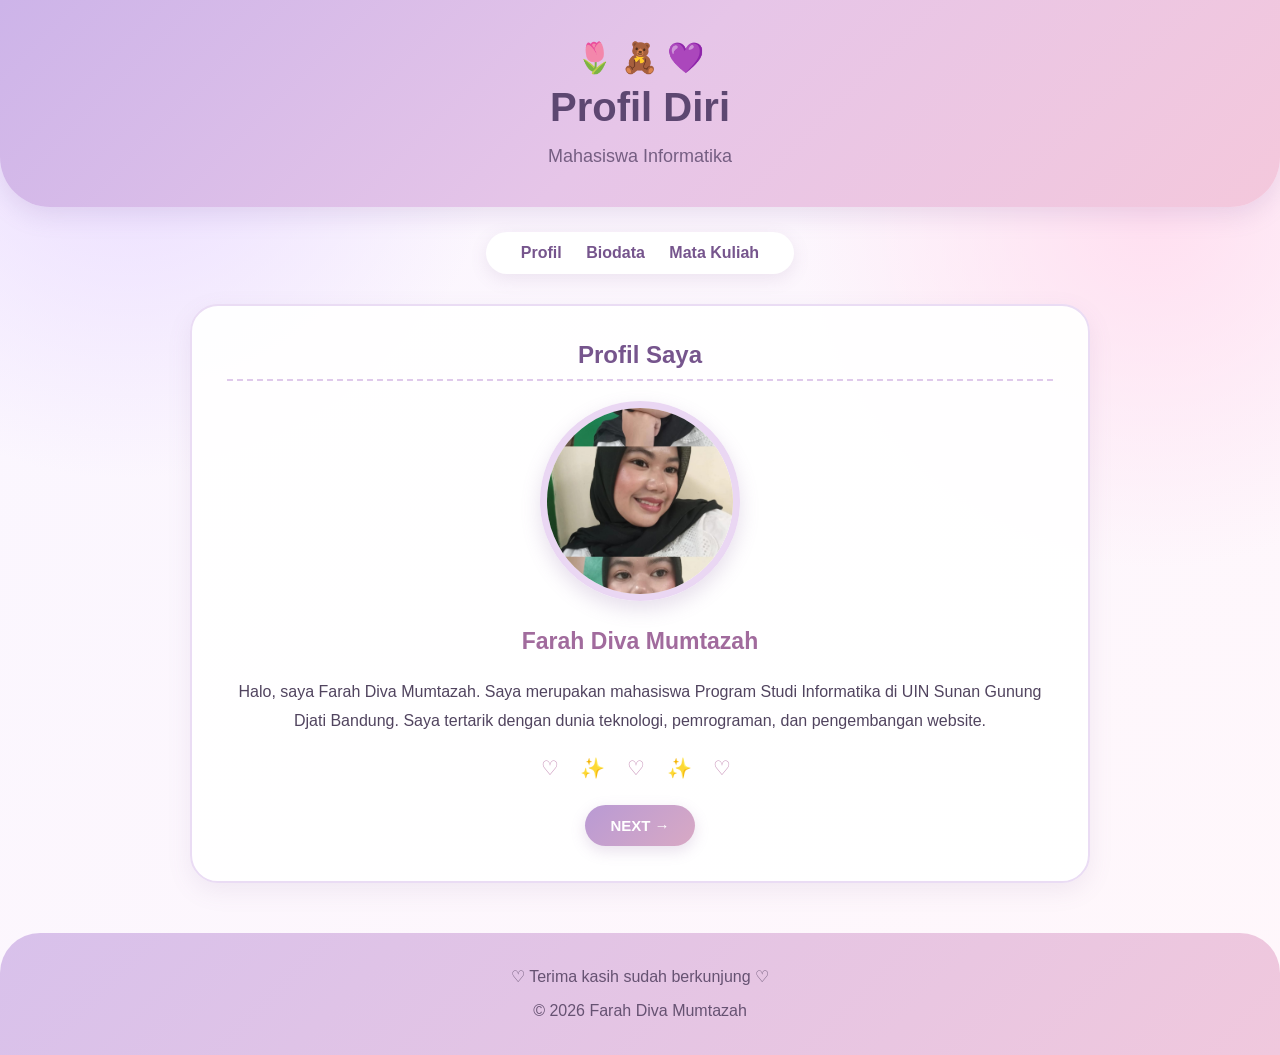
==== index.html @ e4f14c26 "Add files via upload" ====
<!DOCTYPE html>
<html lang="id">

<head>
    <meta charset="UTF-8">
    <meta name="viewport" content="width=device-width, initial-scale=1.0">

    <title>Profil Diri - Farah Diva Mumtazah</title>

    <meta name="description"
        content="Halaman profil diri Farah Diva Mumtazah, mahasiswa Informatika UIN Sunan Gunung Djati Bandung.">

    <meta property="og:title" content="Profil Diri - Farah Diva Mumtazah">
    <meta property="og:description"
        content="Profil diri Farah Diva Mumtazah dan mata kuliah semester ini.">
    <meta property="og:image" content="foto.jpg">

    <link rel="stylesheet" href="style.css">
</head>

<body>

    <!-- HEADER -->
    <header>
        <div class="karakter">🌷 🧸 💜</div>

        <h1>Profil Diri</h1>
        <p>Mahasiswa Informatika</p>
    </header>


    <!-- NAVIGASI -->
    <nav>
        <a href="#" onclick="tampilkanHalaman(0)">Profil</a>
        <a href="#" onclick="tampilkanHalaman(1)">Biodata</a>
        <a href="#" onclick="tampilkanHalaman(2)">Mata Kuliah</a>
    </nav>


    <!-- KONTEN UTAMA -->
    <main>

        <!-- ================= PROFIL ================= -->
        <section class="halaman aktif">

            <h2>Profil Saya</h2>

            <img src="foto.jpg"
                alt="Foto profil Farah Diva Mumtazah">

            <h3>Farah Diva Mumtazah</h3>

            <p>
                Halo, saya Farah Diva Mumtazah. Saya merupakan mahasiswa
                Program Studi Informatika di UIN Sunan Gunung Djati Bandung.
                Saya tertarik dengan dunia teknologi, pemrograman,
                dan pengembangan website.
            </p>

            <div class="hiasan">
                ♡ ✨ ♡ ✨ ♡
            </div>

            <button onclick="nextHalaman()">
                NEXT →
            </button>

        </section>


        <!-- ================= BIODATA ================= -->
        <section class="halaman">

            <h2>Biodata</h2>

            <div class="biodata-item">
                <strong>Nama</strong>
                <span>Farah Diva Mumtazah</span>
            </div>

            <div class="biodata-item">
                <strong>NIM</strong>
                <span>1247050131</span>
            </div>

            <div class="biodata-item">
                <strong>Program Studi</strong>
                <span>Informatika</span>
            </div>

            <div class="biodata-item">
                <strong>Universitas</strong>
                <span>UIN Sunan Gunung Djati Bandung</span>
            </div>

            <div class="tombol">

                <button onclick="halamanSebelumnya()">
                    ← BACK
                </button>

                <button onclick="nextHalaman()">
                    NEXT →
                </button>

            </div>

        </section>


        <!-- ================= MATA KULIAH ================= -->
        <section class="halaman">

            <h2>Mata Kuliah Semester Ini</h2>

            <table>

                <thead>
                    <tr>
                        <th>No</th>
                        <th>Mata Kuliah</th>
                        <th>SKS</th>
                    </tr>
                </thead>

                <tbody>

                    <tr>
                        <td>1</td>
                        <td>Manajemen Basis Data</td>
                        <td>3</td>
                    </tr>

                    <tr>
                        <td>2</td>
                        <td>Jaringan Komputer</td>
                        <td>3</td>
                    </tr>

                    <tr>
                        <td>3</td>
                        <td>Pengembangan Aplikasi Web</td>
                        <td>3</td>
                    </tr>

                    <tr>
                        <td>4</td>
                        <td>Interaksi Manusia dan Komputer</td>
                        <td>3</td>
                    </tr>

                    <tr>
                        <td>5</td>
                        <td>Intelegensia Buatan</td>
                        <td>3</td>
                    </tr>

                    <tr>
                        <td>6</td>
                        <td>Manajemen Proyek Perangkat Lunak</td>
                        <td>3</td>
                    </tr>

                    <tr>
                        <td>7</td>
                        <td>Pengembangan Aplikasi Mobile</td>
                        <td>3</td>
                    </tr>

                    <tr>
                        <td>8</td>
                        <td>ICT dan Islam</td>
                        <td>2</td>
                    </tr>

                    <tr class="total">
                        <th colspan="2">Total SKS</th>
                        <th>23</th>
                    </tr>

                </tbody>

            </table>


            <div class="tombol">

                <button onclick="halamanSebelumnya()">
                    ← BACK
                </button>

                <button onclick="nextHalaman()">
                    NEXT →
                </button>

            </div>

        </section>


        <!-- ================= LINK ================= -->
        <section class="halaman">

            <h2>Informasi</h2>

            <p>
                Untuk informasi lebih lanjut mengenai kampus,
                kamu bisa mengunjungi website resmi UIN Sunan
                Gunung Djati Bandung.
            </p>

            <a class="link-kampus"
                href="https://uinsgd.ac.id/"
                target="_blank">
                🌸 Website UIN Sunan Gunung Djati Bandung
            </a>


            <div class="tombol">

                <button onclick="halamanSebelumnya()">
                    ← BACK
                </button>

            </div>

        </section>

    </main>


    <!-- FOOTER -->
    <footer>
        <p>♡ Terima kasih sudah berkunjung ♡</p>
        <p>&copy; 2026 Farah Diva Mumtazah</p>
    </footer>


    <script src="script.js"></script>

</body>

</html>
---- style.css ----
/* ==============================
   DASAR
============================== */

* {
    box-sizing: border-box;
}

html {
    scroll-behavior: smooth;
}

body {
    margin: 0;
    font-family: "Trebuchet MS", Arial, sans-serif;
    color: #51445f;

    background:
        radial-gradient(
            circle at 10% 10%,
            #eadcff 0%,
            transparent 25%
        ),
        radial-gradient(
            circle at 90% 20%,
            #ffdff0 0%,
            transparent 25%
        ),
        linear-gradient(
            135deg,
            #faf6ff,
            #fff7fb
        );

    min-height: 100vh;
}


/* ==============================
   HEADER
============================== */

header {
    text-align: center;
    padding: 40px 20px 30px;

    background:
        linear-gradient(
            135deg,
            #cdb4e9,
            #e6c5e8,
            #f4c8dc
        );

    border-bottom-left-radius: 50px;
    border-bottom-right-radius: 50px;

    box-shadow:
        0 8px 25px rgba(145, 111, 170, 0.18);
}

header h1 {
    margin: 10px 0;
    color: #5d4771;
    font-size: 40px;
}

header p {
    margin: 5px;
    color: #755e82;
    font-size: 18px;
}

.karakter {
    font-size: 30px;
}


/* ==============================
   NAVIGASI
============================== */

nav {
    width: fit-content;
    margin: 25px auto;
    padding: 12px 25px;

    background: white;
    border-radius: 30px;

    box-shadow:
        0 5px 18px rgba(120, 90, 140, 0.12);
}

nav a {
    color: #76558d;
    text-decoration: none;
    font-weight: bold;
    margin: 0 10px;
}

nav a:hover {
    color: #c47ba9;
}


/* ==============================
   KONTEN
============================== */

main {
    width: 90%;
    max-width: 900px;
    margin: auto;
}

.halaman {
    display: none;

    margin: 30px 0;
    padding: 35px;

    background: rgba(255, 255, 255, 0.95);

    border-radius: 28px;
    border: 2px solid #eadcf4;

    box-shadow:
        0 8px 25px rgba(126, 94, 150, 0.10);

    text-align: center;
}


/* halaman yang sedang aktif */

.halaman.aktif {
    display: block;
}


/* ==============================
   JUDUL
============================== */

h2 {
    color: #76558d;
    margin-top: 0;

    border-bottom: 2px dashed #dfc9eb;
    padding-bottom: 10px;
}

h3 {
    color: #a16b9d;
    font-size: 23px;
}

p {
    line-height: 1.8;
}


/* ==============================
   FOTO
============================== */

.halaman img {
    width: 200px;
    height: 200px;

    object-fit: cover;

    border-radius: 50%;
    border: 7px solid #ead7f3;

    box-shadow:
        0 8px 20px rgba(132, 94, 155, 0.20);
}


/* ==============================
   BIODATA
============================== */

.biodata-item {
    display: flex;
    justify-content: space-between;

    margin: 12px 0;
    padding: 15px 20px;

    background: #faf4ff;

    border-radius: 15px;

    text-align: left;
}

.biodata-item strong {
    color: #815f99;
}


/* ==============================
   TABEL
============================== */

table {
    width: 100%;
    border-collapse: collapse;

    background: white;

    border-radius: 15px;
    overflow: hidden;
}

th {
    padding: 14px;

    background:
        linear-gradient(
            135deg,
            #bfa2d9,
            #dba8c9
        );

    color: white;
}

td {
    padding: 13px;

    border: 1px solid #eadcf1;

    text-align: center;
}

tbody tr:nth-child(even) {
    background: #fbf4ff;
}

tbody tr:hover {
    background: #f8e7f4;
}

.total th {
    background: #a98bc2;
}


/* ==============================
   TOMBOL NEXT / BACK
============================== */

button {
    margin-top: 25px;
    padding: 12px 25px;

    border: none;
    border-radius: 25px;

    background:
        linear-gradient(
            135deg,
            #b99ad4,
            #d8a9c4
        );

    color: white;

    font-size: 15px;
    font-weight: bold;

    cursor: pointer;

    box-shadow:
        0 5px 15px rgba(140, 100, 160, 0.20);

    transition: 0.3s;
}

button:hover {
    transform: translateY(-3px);

    box-shadow:
        0 8px 18px rgba(140, 100, 160, 0.30);
}

.tombol {
    display: flex;
    justify-content: center;
    gap: 15px;
}


/* ==============================
   LINK
============================== */

.link-kampus {
    display: inline-block;

    margin-top: 15px;

    color: #a05f96;
    font-weight: bold;
    text-decoration: none;
}

.link-kampus:hover {
    color: #714b85;
}


/* ==============================
   HIASAN
============================== */

.hiasan {
    margin-top: 20px;

    color: #c58db5;

    letter-spacing: 8px;
    font-size: 20px;
}


/* ==============================
   FOOTER
============================== */

footer {
    margin-top: 50px;
    padding: 25px;

    text-align: center;

    background:
        linear-gradient(
            135deg,
            #d8c1eb,
            #f0c8dd
        );

    color: #665272;

    border-top-left-radius: 40px;
    border-top-right-radius: 40px;
}

footer p {
    margin: 5px;
}


/* ==============================
   RESPONSIVE
============================== */

@media (max-width: 600px) {

    header h1 {
        font-size: 32px;
    }

    nav {
        width: 90%;
        text-align: center;
    }

    nav a {
        display: inline-block;
        margin: 5px;
    }

    .halaman {
        padding: 22px;
    }

    .biodata-item {
        flex-direction: column;
        gap: 5px;
    }

    table {
        font-size: 12px;
    }
}
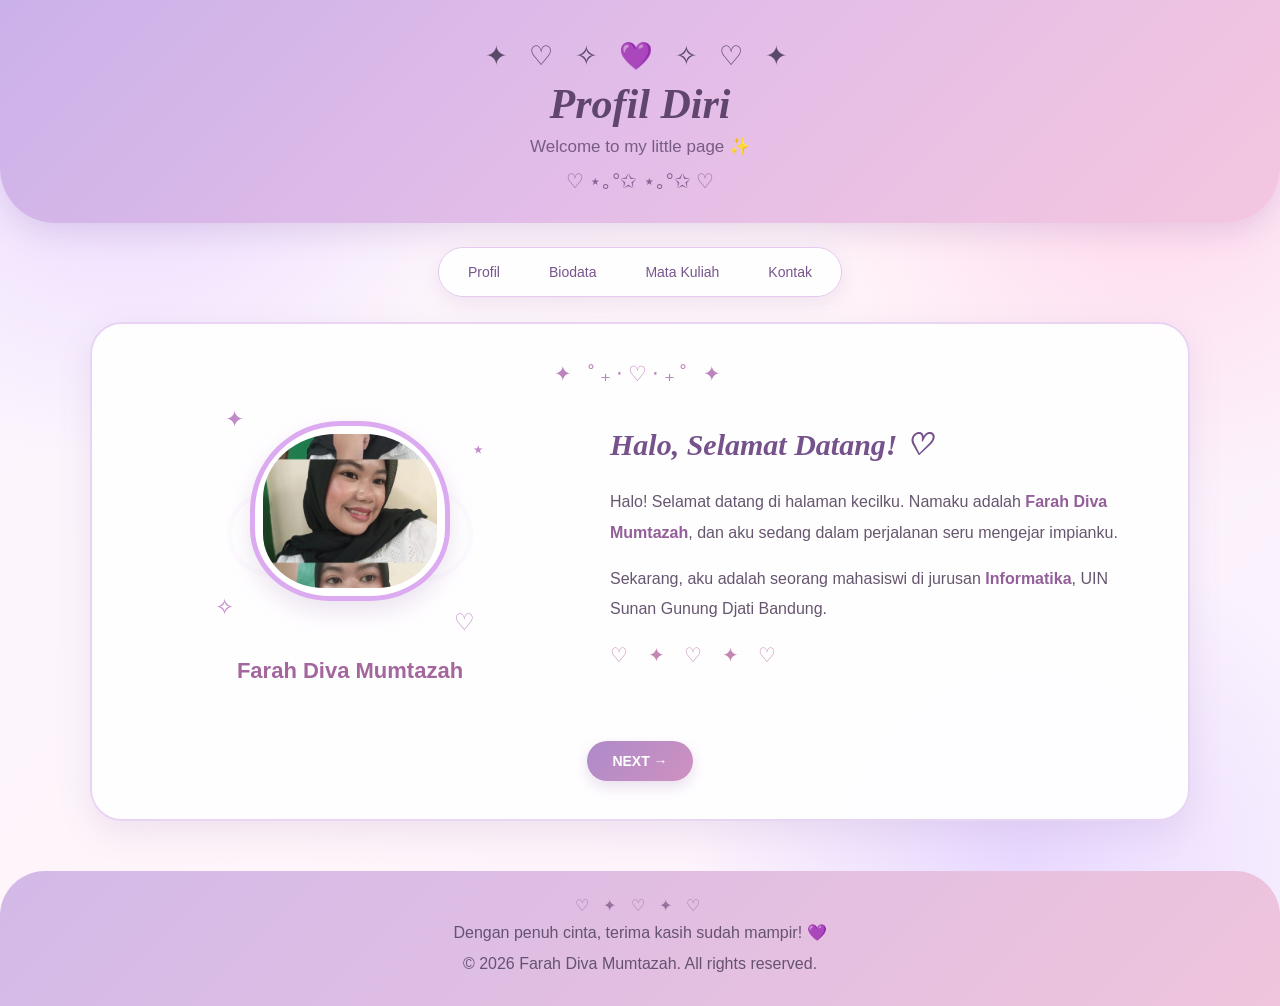
==== commit 59311ec5: "Update website profil" ====
--- a/index.html
+++ b/index.html
@@ -1,243 +1,647 @@
-<!DOCTYPE html>
-<html lang="id">
-
-<head>
-    <meta charset="UTF-8">
-    <meta name="viewport" content="width=device-width, initial-scale=1.0">
-
-    <title>Profil Diri - Farah Diva Mumtazah</title>
-
-    <meta name="description"
-        content="Halaman profil diri Farah Diva Mumtazah, mahasiswa Informatika UIN Sunan Gunung Djati Bandung.">
-
-    <meta property="og:title" content="Profil Diri - Farah Diva Mumtazah">
-    <meta property="og:description"
-        content="Profil diri Farah Diva Mumtazah dan mata kuliah semester ini.">
-    <meta property="og:image" content="foto.jpg">
-
-    <link rel="stylesheet" href="style.css">
-</head>
-
-<body>
-
-    <!-- HEADER -->
-    <header>
-        <div class="karakter">🌷 🧸 💜</div>
-
-        <h1>Profil Diri</h1>
-        <p>Mahasiswa Informatika</p>
-    </header>
-
-
-    <!-- NAVIGASI -->
-    <nav>
-        <a href="#" onclick="tampilkanHalaman(0)">Profil</a>
-        <a href="#" onclick="tampilkanHalaman(1)">Biodata</a>
-        <a href="#" onclick="tampilkanHalaman(2)">Mata Kuliah</a>
-    </nav>
-
-
-    <!-- KONTEN UTAMA -->
-    <main>
-
-        <!-- ================= PROFIL ================= -->
-        <section class="halaman aktif">
-
-            <h2>Profil Saya</h2>
-
-            <img src="foto.jpg"
-                alt="Foto profil Farah Diva Mumtazah">
-
-            <h3>Farah Diva Mumtazah</h3>
-
-            <p>
-                Halo, saya Farah Diva Mumtazah. Saya merupakan mahasiswa
-                Program Studi Informatika di UIN Sunan Gunung Djati Bandung.
-                Saya tertarik dengan dunia teknologi, pemrograman,
-                dan pengembangan website.
-            </p>
-
-            <div class="hiasan">
-                ♡ ✨ ♡ ✨ ♡
-            </div>
-
-            <button onclick="nextHalaman()">
-                NEXT →
-            </button>
-
-        </section>
-
-
-        <!-- ================= BIODATA ================= -->
-        <section class="halaman">
-
-            <h2>Biodata</h2>
-
-            <div class="biodata-item">
-                <strong>Nama</strong>
-                <span>Farah Diva Mumtazah</span>
-            </div>
-
-            <div class="biodata-item">
-                <strong>NIM</strong>
-                <span>1247050131</span>
-            </div>
-
-            <div class="biodata-item">
-                <strong>Program Studi</strong>
-                <span>Informatika</span>
-            </div>
-
-            <div class="biodata-item">
-                <strong>Universitas</strong>
-                <span>UIN Sunan Gunung Djati Bandung</span>
-            </div>
-
-            <div class="tombol">
-
-                <button onclick="halamanSebelumnya()">
-                    ← BACK
-                </button>
-
-                <button onclick="nextHalaman()">
-                    NEXT →
-                </button>
-
-            </div>
-
-        </section>
-
-
-        <!-- ================= MATA KULIAH ================= -->
-        <section class="halaman">
-
-            <h2>Mata Kuliah Semester Ini</h2>
-
-            <table>
-
-                <thead>
-                    <tr>
-                        <th>No</th>
-                        <th>Mata Kuliah</th>
-                        <th>SKS</th>
-                    </tr>
-                </thead>
-
-                <tbody>
-
-                    <tr>
-                        <td>1</td>
-                        <td>Manajemen Basis Data</td>
-                        <td>3</td>
-                    </tr>
-
-                    <tr>
-                        <td>2</td>
-                        <td>Jaringan Komputer</td>
-                        <td>3</td>
-                    </tr>
-
-                    <tr>
-                        <td>3</td>
-                        <td>Pengembangan Aplikasi Web</td>
-                        <td>3</td>
-                    </tr>
-
-                    <tr>
-                        <td>4</td>
-                        <td>Interaksi Manusia dan Komputer</td>
-                        <td>3</td>
-                    </tr>
-
-                    <tr>
-                        <td>5</td>
-                        <td>Intelegensia Buatan</td>
-                        <td>3</td>
-                    </tr>
-
-                    <tr>
-                        <td>6</td>
-                        <td>Manajemen Proyek Perangkat Lunak</td>
-                        <td>3</td>
-                    </tr>
-
-                    <tr>
-                        <td>7</td>
-                        <td>Pengembangan Aplikasi Mobile</td>
-                        <td>3</td>
-                    </tr>
-
-                    <tr>
-                        <td>8</td>
-                        <td>ICT dan Islam</td>
-                        <td>2</td>
-                    </tr>
-
-                    <tr class="total">
-                        <th colspan="2">Total SKS</th>
-                        <th>23</th>
-                    </tr>
-
-                </tbody>
-
-            </table>
-
-
-            <div class="tombol">
-
-                <button onclick="halamanSebelumnya()">
-                    ← BACK
-                </button>
-
-                <button onclick="nextHalaman()">
-                    NEXT →
-                </button>
-
-            </div>
-
-        </section>
-
-
-        <!-- ================= LINK ================= -->
-        <section class="halaman">
-
-            <h2>Informasi</h2>
-
-            <p>
-                Untuk informasi lebih lanjut mengenai kampus,
-                kamu bisa mengunjungi website resmi UIN Sunan
-                Gunung Djati Bandung.
-            </p>
-
-            <a class="link-kampus"
-                href="https://uinsgd.ac.id/"
-                target="_blank">
-                🌸 Website UIN Sunan Gunung Djati Bandung
-            </a>
-
-
-            <div class="tombol">
-
-                <button onclick="halamanSebelumnya()">
-                    ← BACK
-                </button>
-
-            </div>
-
-        </section>
-
-    </main>
-
-
-    <!-- FOOTER -->
-    <footer>
-        <p>♡ Terima kasih sudah berkunjung ♡</p>
-        <p>&copy; 2026 Farah Diva Mumtazah</p>
-    </footer>
-
-
-    <script src="script.js"></script>
-
-</body>
-
+<!DOCTYPE html>
+<html lang="id">
+
+<head>
+    <meta charset="UTF-8">
+    <meta name="viewport" content="width=device-width, initial-scale=1.0">
+
+    <title>Profil Diri - Farah Diva Mumtazah</title>
+
+    <meta name="description"
+        content="Halaman profil diri Farah Diva Mumtazah, mahasiswi Informatika UIN Sunan Gunung Djati Bandung.">
+
+    <meta property="og:title"
+        content="Profil Diri - Farah Diva Mumtazah">
+
+    <meta property="og:description"
+        content="Profil, biodata, mata kuliah, dan kontak Farah Diva Mumtazah.">
+
+    <meta property="og:image"
+        content="foto.jpg">
+
+    <link rel="stylesheet" href="style.css">
+</head>
+
+
+<body>
+
+    <!-- ================= HEADER ================= -->
+
+    <header>
+
+        <div class="hiasan-atas">
+            ✦ ♡ ✧ 💜 ✧ ♡ ✦
+        </div>
+
+        <h1>Profil Diri</h1>
+
+        <p>Welcome to my little page ✨</p>
+
+        <div class="hiasan-bawah">
+            ♡ ⋆｡°✩ ⋆｡°✩ ♡
+        </div>
+
+    </header>
+
+
+    <!-- ================= NAVIGASI ================= -->
+
+    <nav>
+
+        <a href="#" onclick="tampilkanHalaman(0); return false;">
+            Profil
+        </a>
+
+        <a href="#" onclick="tampilkanHalaman(1); return false;">
+            Biodata
+        </a>
+
+        <a href="#" onclick="tampilkanHalaman(2); return false;">
+            Mata Kuliah
+        </a>
+
+        <a href="#" onclick="tampilkanHalaman(3); return false;">
+            Kontak
+        </a>
+
+    </nav>
+
+
+    <!-- ================= MAIN ================= -->
+
+    <main>
+
+
+        <!-- =================================================
+             HALAMAN 1 : PROFIL
+        ================================================== -->
+
+        <section class="halaman aktif">
+
+            <div class="bintang">
+                ✦ ˚₊‧♡‧₊˚ ✦
+            </div>
+
+
+            <div class="profil-layout">
+
+                <!-- FOTO -->
+
+                <div class="bagian-foto">
+
+                    <div class="bingkai-awan">
+
+                        <div class="awan">
+
+                            <img src="foto.jpg"
+                                alt="Foto profil Farah Diva Mumtazah">
+
+                        </div>
+
+                        <span class="bintang-kecil satu">✦</span>
+                        <span class="bintang-kecil dua">⋆</span>
+                        <span class="bintang-kecil tiga">✧</span>
+                        <span class="bintang-kecil empat">♡</span>
+
+                    </div>
+
+                    <h3>Farah Diva Mumtazah</h3>
+
+                </div>
+
+
+                <!-- TEKS PROFIL -->
+
+                <div class="bagian-teks">
+
+                    <h2>Halo, Selamat Datang! ♡</h2>
+
+                    <p>
+
+                        Halo! Selamat datang di halaman kecilku.
+                        Namaku adalah
+                        <strong>Farah Diva Mumtazah</strong>,
+                        dan aku sedang dalam perjalanan seru
+                        mengejar impianku.
+
+                    </p>
+
+                    <p>
+
+                        Sekarang, aku adalah seorang mahasiswi
+                        di jurusan
+                        <strong>Informatika</strong>,
+                        UIN Sunan Gunung Djati Bandung.
+
+                    </p>
+
+                    <div class="hiasan">
+                        ♡ ✦ ♡ ✦ ♡
+                    </div>
+
+                </div>
+
+            </div>
+
+
+            <button onclick="nextHalaman()">
+                NEXT →
+            </button>
+
+        </section>
+
+
+
+        <!-- =================================================
+             HALAMAN 2 : BIODATA
+        ================================================== -->
+
+        <section class="halaman">
+
+            <div class="bintang">
+                ✦ ♡ ✦
+            </div>
+
+            <h2>Biodata & Tentang Saya</h2>
+
+            <p class="subjudul">
+                Sedikit informasi tentang diriku ✨
+            </p>
+
+
+            <div class="biodata-layout">
+
+
+                <!-- BIODATA -->
+
+                <div class="biodata-box">
+
+                    <h3>Biodata</h3>
+
+
+                    <div class="biodata-item">
+
+                        <span class="ikon">♡</span>
+
+                        <div>
+                            <strong>Nama</strong>
+                            <p>Farah Diva Mumtazah</p>
+                        </div>
+
+                    </div>
+
+
+                    <div class="biodata-item">
+
+                        <span class="ikon">✦</span>
+
+                        <div>
+                            <strong>NIM</strong>
+                            <p>1247050131</p>
+                        </div>
+
+                    </div>
+
+
+                    <div class="biodata-item">
+
+                        <span class="ikon">♡</span>
+
+                        <div>
+                            <strong>Program Studi</strong>
+                            <p>Informatika</p>
+                        </div>
+
+                    </div>
+
+
+                    <div class="biodata-item">
+
+                        <span class="ikon">✧</span>
+
+                        <div>
+                            <strong>Universitas</strong>
+                            <p>UIN Sunan Gunung Djati Bandung</p>
+                        </div>
+
+                    </div>
+
+                </div>
+
+
+                <!-- TENTANG SAYA -->
+
+                <div class="tentang-box">
+
+                    <h3>Tentang Saya ♡</h3>
+
+                    <p>
+
+                        Halo! Aku
+                        <strong>Farah Diva Mumtazah</strong>,
+                        biasa dipanggil <strong>Diva</strong>.
+                        Aku merupakan mahasiswi Informatika di
+                        UIN Sunan Gunung Djati Bandung yang hobi
+                        mencoba hal baru dan senang mengeksplorasi dunia.
+
+                    </p>
+
+
+                    <p>
+
+                        Aku memiliki ketertarikan besar pada dunia
+                        <strong>data dan bisnis</strong>.
+                        Saat ini aku sedang aktif merintis langkah
+                        sebagai seorang pebisnis muda.
+
+                    </p>
+
+
+                    <p>
+
+                        Tujuanku ke depan adalah berkarier sebagai
+                        <strong>Data Analyst yang handal</strong>,
+                        sekaligus membangun bisnis yang sukses.
+
+                    </p>
+
+                </div>
+
+            </div>
+
+
+            <div class="tombol">
+
+                <button onclick="halamanSebelumnya()">
+                    ← BACK
+                </button>
+
+                <button onclick="nextHalaman()">
+                    NEXT →
+                </button>
+
+            </div>
+
+        </section>
+
+
+
+        <!-- =================================================
+             HALAMAN 3 : MATA KULIAH
+        ================================================== -->
+
+        <section class="halaman">
+
+            <div class="bintang">
+                ✦ ˚₊‧♡‧₊˚ ✦
+            </div>
+
+            <h2>Mata Kuliah Semester Ini</h2>
+
+            <p class="subjudul">
+                Daftar mata kuliah yang sedang aku pelajari ✨
+            </p>
+
+
+            <div class="tabel-container">
+
+                <table>
+
+                    <thead>
+
+                        <tr>
+                            <th>No</th>
+                            <th>Kode & Mata Kuliah</th>
+                            <th>Kelas</th>
+                            <th>SKS</th>
+                            <th>Semester</th>
+                            <th>Ruang</th>
+                            <th>Jadwal</th>
+                            <th>Dosen</th>
+                        </tr>
+
+                    </thead>
+
+
+                    <tbody>
+
+                        <tr>
+                            <td>1</td>
+                            <td>
+                                20100470501024 -
+                                Manajemen Basis Data
+                            </td>
+                            <td>B</td>
+                            <td>3</td>
+                            <td>5</td>
+                            <td>R.4.09</td>
+                            <td>
+                                Senin<br>
+                                07:00-09:30
+                            </td>
+                            <td>
+                                Wildan Budiawan Zulfikar
+                                S.T., M.Kom.
+                            </td>
+                        </tr>
+
+
+                        <tr>
+                            <td>2</td>
+                            <td>
+                                20100470501026 -
+                                Jaringan Komputer
+                            </td>
+                            <td>B</td>
+                            <td>3</td>
+                            <td>5</td>
+                            <td>R.4.10</td>
+                            <td>
+                                Kamis<br>
+                                07:00-09:30
+                            </td>
+                            <td>
+                                Cecep Nurul Alam M.T.
+                            </td>
+                        </tr>
+
+
+                        <tr>
+                            <td>3</td>
+                            <td>
+                                20100470501030 -
+                                Pengembangan Aplikasi Web
+                            </td>
+                            <td>B</td>
+                            <td>3</td>
+                            <td>5</td>
+                            <td>Gedung R.3.9</td>
+                            <td>
+                                Jumat<br>
+                                09:30-12:00
+                            </td>
+                            <td>
+                                Muhammad Deden Firdaus
+                                ST, M.Kom.
+                            </td>
+                        </tr>
+
+
+                        <tr>
+                            <td>4</td>
+                            <td>
+                                20100470501032 -
+                                Interaksi Manusia dan Komputer
+                            </td>
+                            <td>B</td>
+                            <td>3</td>
+                            <td>5</td>
+                            <td>R.4.01</td>
+                            <td>
+                                Rabu<br>
+                                09:30-12:00
+                            </td>
+                            <td>
+                                Dr. Cepy Slamet
+                                S.T., M.Kom.
+                            </td>
+                        </tr>
+
+
+                        <tr>
+                            <td>5</td>
+                            <td>
+                                20100470501034 -
+                                Manajemen Proyek Perangkat Lunak
+                            </td>
+                            <td>B</td>
+                            <td>3</td>
+                            <td>5</td>
+                            <td>R.4.01</td>
+                            <td>
+                                Senin<br>
+                                09:30-12:00
+                            </td>
+                            <td>
+                                Agung Wahana
+                                S.E., M.T.
+                            </td>
+                        </tr>
+
+
+                        <tr>
+                            <td>6</td>
+                            <td>
+                                20100470501028 -
+                                Pengembangan Aplikasi Mobile
+                            </td>
+                            <td>B</td>
+                            <td>3</td>
+                            <td>5</td>
+                            <td>R.4.12</td>
+                            <td>
+                                Kamis<br>
+                                12:40-15:10
+                            </td>
+                            <td>
+                                H. Aldy Rialdy Atmadja M.T.
+                            </td>
+                        </tr>
+
+
+                        <tr>
+                            <td>7</td>
+                            <td>
+                                20100470503005 -
+                                ICT dan Islam
+                            </td>
+                            <td>A</td>
+                            <td>2</td>
+                            <td>7</td>
+                            <td>R.4.11</td>
+                            <td>
+                                Selasa<br>
+                                12:40-14:20
+                            </td>
+                            <td>
+                                Eva Nurlatifah M.Sc.
+                            </td>
+                        </tr>
+
+
+                        <tr>
+                            <td>8</td>
+                            <td>
+                                Intelegensia Buatan
+                            </td>
+                            <td>A</td>
+                            <td>3</td>
+                            <td>7</td>
+                            <td>R.4.10</td>
+                            <td>
+                                Selasa<br>
+                                15:30-18:00
+                            </td>
+                            <td>
+                                Jumadi ST., M.Cs.
+                            </td>
+                        </tr>
+
+
+                        <tr class="total">
+
+                            <th colspan="3">
+                                Total SKS
+                            </th>
+
+                            <th>
+                                23
+                            </th>
+
+                            <th colspan="4">
+                                Total Mata Kuliah: 8
+                            </th>
+
+                        </tr>
+
+                    </tbody>
+
+                </table>
+
+            </div>
+
+
+            <div class="tombol">
+
+                <button onclick="halamanSebelumnya()">
+                    ← BACK
+                </button>
+
+                <button onclick="nextHalaman()">
+                    NEXT →
+                </button>
+
+            </div>
+
+        </section>
+
+
+
+        <!-- =================================================
+             HALAMAN 4 : KONTAK
+        ================================================== -->
+
+        <section class="halaman">
+
+            <div class="bintang">
+                ♡ ✦ ♡ ✦ ♡
+            </div>
+
+
+            <h2>Let's Connect! 💜</h2>
+
+
+            <p class="teks-kontak">
+
+                Untuk ingin mengenal jauh atau melihat project
+                selama kuliah boleh menghubungi aku melalui
+                email dan GitHub yaaa.
+
+            </p>
+
+
+            <div class="kontak-layout">
+
+
+                <!-- GITHUB -->
+
+                <div class="kontak-item">
+
+                    <div class="kontak-ikon">
+                        💻
+                    </div>
+
+                    <h3>GitHub</h3>
+
+                    <p>
+                        Lihat project dan aktivitas
+                        selama kuliah.
+                    </p>
+
+                    <a href="https://github.com/divafarah"
+                        target="_blank">
+
+                        github.com/divafarah ↗
+
+                    </a>
+
+                </div>
+
+
+                <!-- EMAIL -->
+
+                <div class="kontak-item">
+
+                    <div class="kontak-ikon">
+                        💌
+                    </div>
+
+                    <h3>Email</h3>
+
+                    <p>
+                        Jangan ragu untuk menghubungiku
+                        melalui email.
+                    </p>
+
+                    <a href="mailto:divafrh04@gmail.com">
+
+                        divafrh04@gmail.com ✉
+
+                    </a>
+
+                </div>
+
+
+            </div>
+
+
+            <div class="hiasan">
+                ♡ ✦ ♡ ✦ ♡
+            </div>
+
+
+            <button onclick="halamanSebelumnya()">
+                ← BACK
+            </button>
+
+        </section>
+
+    </main>
+
+
+
+    <!-- ================= FOOTER ================= -->
+
+    <footer>
+
+        <div class="footer-hiasan">
+            ♡ ✦ ♡ ✦ ♡
+        </div>
+
+        <p>
+            Dengan penuh cinta, terima kasih sudah mampir! 💜
+        </p>
+
+        <p>
+            &copy; 2026 Farah Diva Mumtazah.
+            All rights reserved.
+        </p>
+
+    </footer>
+
+
+    <script src="script.js"></script>
+
+</body>
+
 </html>
--- a/style.css
+++ b/style.css
@@ -1,391 +1,882 @@
-/* ==============================
-   DASAR
-============================== */
-
-* {
-    box-sizing: border-box;
-}
-
-html {
-    scroll-behavior: smooth;
-}
-
-body {
-    margin: 0;
-    font-family: "Trebuchet MS", Arial, sans-serif;
-    color: #51445f;
-
-    background:
-        radial-gradient(
-            circle at 10% 10%,
-            #eadcff 0%,
-            transparent 25%
-        ),
-        radial-gradient(
-            circle at 90% 20%,
-            #ffdff0 0%,
-            transparent 25%
-        ),
-        linear-gradient(
-            135deg,
-            #faf6ff,
-            #fff7fb
-        );
-
-    min-height: 100vh;
-}
-
-
-/* ==============================
-   HEADER
-============================== */
-
-header {
-    text-align: center;
-    padding: 40px 20px 30px;
-
-    background:
-        linear-gradient(
-            135deg,
-            #cdb4e9,
-            #e6c5e8,
-            #f4c8dc
-        );
-
-    border-bottom-left-radius: 50px;
-    border-bottom-right-radius: 50px;
-
-    box-shadow:
-        0 8px 25px rgba(145, 111, 170, 0.18);
-}
-
-header h1 {
-    margin: 10px 0;
-    color: #5d4771;
-    font-size: 40px;
-}
-
-header p {
-    margin: 5px;
-    color: #755e82;
-    font-size: 18px;
-}
-
-.karakter {
-    font-size: 30px;
-}
-
-
-/* ==============================
-   NAVIGASI
-============================== */
-
-nav {
-    width: fit-content;
-    margin: 25px auto;
-    padding: 12px 25px;
-
-    background: white;
-    border-radius: 30px;
-
-    box-shadow:
-        0 5px 18px rgba(120, 90, 140, 0.12);
-}
-
-nav a {
-    color: #76558d;
-    text-decoration: none;
-    font-weight: bold;
-    margin: 0 10px;
-}
-
-nav a:hover {
-    color: #c47ba9;
-}
-
-
-/* ==============================
-   KONTEN
-============================== */
-
-main {
-    width: 90%;
-    max-width: 900px;
-    margin: auto;
-}
-
-.halaman {
-    display: none;
-
-    margin: 30px 0;
-    padding: 35px;
-
-    background: rgba(255, 255, 255, 0.95);
-
-    border-radius: 28px;
-    border: 2px solid #eadcf4;
-
-    box-shadow:
-        0 8px 25px rgba(126, 94, 150, 0.10);
-
-    text-align: center;
-}
-
-
-/* halaman yang sedang aktif */
-
-.halaman.aktif {
-    display: block;
-}
-
-
-/* ==============================
-   JUDUL
-============================== */
-
-h2 {
-    color: #76558d;
-    margin-top: 0;
-
-    border-bottom: 2px dashed #dfc9eb;
-    padding-bottom: 10px;
-}
-
-h3 {
-    color: #a16b9d;
-    font-size: 23px;
-}
-
-p {
-    line-height: 1.8;
-}
-
-
-/* ==============================
-   FOTO
-============================== */
-
-.halaman img {
-    width: 200px;
-    height: 200px;
-
-    object-fit: cover;
-
-    border-radius: 50%;
-    border: 7px solid #ead7f3;
-
-    box-shadow:
-        0 8px 20px rgba(132, 94, 155, 0.20);
-}
-
-
-/* ==============================
-   BIODATA
-============================== */
-
-.biodata-item {
-    display: flex;
-    justify-content: space-between;
-
-    margin: 12px 0;
-    padding: 15px 20px;
-
-    background: #faf4ff;
-
-    border-radius: 15px;
-
-    text-align: left;
-}
-
-.biodata-item strong {
-    color: #815f99;
-}
-
-
-/* ==============================
-   TABEL
-============================== */
-
-table {
-    width: 100%;
-    border-collapse: collapse;
-
-    background: white;
-
-    border-radius: 15px;
-    overflow: hidden;
-}
-
-th {
-    padding: 14px;
-
-    background:
-        linear-gradient(
-            135deg,
-            #bfa2d9,
-            #dba8c9
-        );
-
-    color: white;
-}
-
-td {
-    padding: 13px;
-
-    border: 1px solid #eadcf1;
-
-    text-align: center;
-}
-
-tbody tr:nth-child(even) {
-    background: #fbf4ff;
-}
-
-tbody tr:hover {
-    background: #f8e7f4;
-}
-
-.total th {
-    background: #a98bc2;
-}
-
-
-/* ==============================
-   TOMBOL NEXT / BACK
-============================== */
-
-button {
-    margin-top: 25px;
-    padding: 12px 25px;
-
-    border: none;
-    border-radius: 25px;
-
-    background:
-        linear-gradient(
-            135deg,
-            #b99ad4,
-            #d8a9c4
-        );
-
-    color: white;
-
-    font-size: 15px;
-    font-weight: bold;
-
-    cursor: pointer;
-
-    box-shadow:
-        0 5px 15px rgba(140, 100, 160, 0.20);
-
-    transition: 0.3s;
-}
-
-button:hover {
-    transform: translateY(-3px);
-
-    box-shadow:
-        0 8px 18px rgba(140, 100, 160, 0.30);
-}
-
-.tombol {
-    display: flex;
-    justify-content: center;
-    gap: 15px;
-}
-
-
-/* ==============================
-   LINK
-============================== */
-
-.link-kampus {
-    display: inline-block;
-
-    margin-top: 15px;
-
-    color: #a05f96;
-    font-weight: bold;
-    text-decoration: none;
-}
-
-.link-kampus:hover {
-    color: #714b85;
-}
-
-
-/* ==============================
-   HIASAN
-============================== */
-
-.hiasan {
-    margin-top: 20px;
-
-    color: #c58db5;
-
-    letter-spacing: 8px;
-    font-size: 20px;
-}
-
-
-/* ==============================
-   FOOTER
-============================== */
-
-footer {
-    margin-top: 50px;
-    padding: 25px;
-
-    text-align: center;
-
-    background:
-        linear-gradient(
-            135deg,
-            #d8c1eb,
-            #f0c8dd
-        );
-
-    color: #665272;
-
-    border-top-left-radius: 40px;
-    border-top-right-radius: 40px;
-}
-
-footer p {
-    margin: 5px;
-}
-
-
-/* ==============================
-   RESPONSIVE
-============================== */
-
-@media (max-width: 600px) {
-
-    header h1 {
-        font-size: 32px;
-    }
-
-    nav {
-        width: 90%;
-        text-align: center;
-    }
-
-    nav a {
-        display: inline-block;
-        margin: 5px;
-    }
-
-    .halaman {
-        padding: 22px;
-    }
-
-    .biodata-item {
-        flex-direction: column;
-        gap: 5px;
-    }
-
-    table {
-        font-size: 12px;
-    }
+/* =========================================
+   DASAR
+========================================= */
+
+* {
+    box-sizing: border-box;
+}
+
+html {
+    scroll-behavior: smooth;
+}
+
+body {
+    margin: 0;
+
+    font-family: "Trebuchet MS", Arial, sans-serif;
+
+    color: #5b4968;
+
+    min-height: 100vh;
+
+    background:
+        radial-gradient(
+            circle at 10% 10%,
+            #ead8ff 0%,
+            transparent 25%
+        ),
+
+        radial-gradient(
+            circle at 90% 15%,
+            #ffd9ed 0%,
+            transparent 25%
+        ),
+
+        radial-gradient(
+            circle at 80% 85%,
+            #e8d8ff 0%,
+            transparent 25%
+        ),
+
+        linear-gradient(
+            135deg,
+            #faf5ff,
+            #fff5fa,
+            #f8f0ff
+        );
+
+    overflow-x: hidden;
+}
+
+
+/* =========================================
+   HEADER
+========================================= */
+
+header {
+    text-align: center;
+
+    padding: 40px 20px 30px;
+
+    background:
+        linear-gradient(
+            135deg,
+            #cbb1e9,
+            #e3bde8,
+            #f4c6df
+        );
+
+    border-bottom-left-radius: 55px;
+    border-bottom-right-radius: 55px;
+
+    box-shadow:
+        0 10px 30px rgba(130, 91, 155, 0.18);
+}
+
+header h1 {
+    margin: 8px 0;
+
+    color: #60466f;
+
+    font-family: Georgia, serif;
+
+    font-size: 42px;
+
+    font-style: italic;
+}
+
+header p {
+    margin: 5px;
+
+    color: #765d83;
+
+    font-size: 17px;
+}
+
+.hiasan-atas {
+    font-size: 27px;
+
+    letter-spacing: 7px;
+}
+
+.hiasan-bawah {
+    margin-top: 12px;
+
+    color: #876496;
+
+    font-size: 20px;
+}
+
+
+/* =========================================
+   NAVIGASI PILL
+========================================= */
+
+nav {
+    display: flex;
+
+    justify-content: center;
+
+    gap: 5px;
+
+    width: fit-content;
+
+    margin: 24px auto;
+
+    padding: 7px;
+
+    background: rgba(255, 255, 255, 0.9);
+
+    border: 1px solid #e5c9ef;
+
+    border-radius: 50px;
+
+    box-shadow:
+        0 6px 20px rgba(120, 88, 145, 0.12);
+}
+
+nav a {
+    padding: 9px 22px;
+
+    color: #76558d;
+
+    text-decoration: none;
+
+    font-size: 14px;
+
+    border-radius: 30px;
+
+    transition: 0.3s;
+}
+
+nav a:hover {
+    background:
+        linear-gradient(
+            135deg,
+            #a987c9,
+            #cb8fbd
+        );
+
+    color: white;
+}
+
+
+/* =========================================
+   MAIN
+========================================= */
+
+main {
+    width: 92%;
+
+    max-width: 1100px;
+
+    margin: auto;
+}
+
+
+/* =========================================
+   HALAMAN / SLIDE
+========================================= */
+
+.halaman {
+    display: none;
+
+    margin: 25px 0;
+
+    padding: 38px;
+
+    background:
+        rgba(255, 255, 255, 0.94);
+
+    border: 2px solid #ead4f3;
+
+    border-radius: 32px;
+
+    box-shadow:
+        0 12px 35px rgba(126, 94, 150, 0.12);
+
+    text-align: center;
+
+    animation: muncul 0.45s ease;
+}
+
+.halaman.aktif {
+    display: block;
+}
+
+
+@keyframes muncul {
+
+    from {
+        opacity: 0;
+
+        transform: translateY(12px);
+    }
+
+    to {
+        opacity: 1;
+
+        transform: translateY(0);
+    }
+
+}
+
+
+/* =========================================
+   JUDUL
+========================================= */
+
+.bintang {
+    margin-bottom: 8px;
+
+    color: #bd83bd;
+
+    font-size: 21px;
+
+    letter-spacing: 5px;
+}
+
+h2 {
+    margin-top: 0;
+
+    color: #75528b;
+
+    font-family: Georgia, serif;
+
+    font-size: 29px;
+
+    font-style: italic;
+}
+
+h3 {
+    color: #a3669d;
+
+    font-size: 22px;
+}
+
+.subjudul {
+    color: #9a819e;
+
+    font-size: 14px;
+}
+
+
+/* =========================================
+   HIASAN
+========================================= */
+
+.hiasan {
+    margin: 18px 0;
+
+    color: #c387b4;
+
+    font-size: 20px;
+
+    letter-spacing: 7px;
+}
+
+
+/* =========================================
+   HALAMAN PROFIL
+========================================= */
+
+.profil-layout {
+    display: grid;
+
+    grid-template-columns: 42% 58%;
+
+    align-items: center;
+
+    gap: 25px;
+
+    margin-top: 10px;
+
+    padding: 10px;
+}
+
+.bagian-foto {
+    text-align: center;
+}
+
+.bagian-teks {
+    padding: 20px 25px;
+
+    text-align: left;
+}
+
+.bagian-teks h2 {
+    font-size: 30px;
+}
+
+.bagian-teks p {
+    line-height: 1.9;
+
+    color: #66556e;
+}
+
+.bagian-teks strong {
+    color: #925f98;
+}
+
+
+/* =========================================
+   FOTO AWAN
+========================================= */
+
+.bingkai-awan {
+    position: relative;
+
+    width: 280px;
+    height: 230px;
+
+    margin: auto;
+}
+
+.awan {
+    position: absolute;
+
+    left: 40px;
+    top: 15px;
+
+    width: 200px;
+    height: 180px;
+
+    padding: 8px;
+
+    background: white;
+
+    border: 5px solid #dcaaf0;
+
+    border-radius:
+        45% 45% 40% 40% /
+        50% 50% 40% 40%;
+
+    box-shadow:
+        0 10px 25px rgba(145, 108, 165, 0.18);
+}
+
+.awan::before {
+    content: "";
+
+    position: absolute;
+
+    width: 75px;
+    height: 75px;
+
+    left: -28px;
+    bottom: 20px;
+
+    background: white;
+
+    border: 5px solid #dcaaf0;
+
+    border-radius: 50%;
+
+    z-index: -1;
+}
+
+.awan::after {
+    content: "";
+
+    position: absolute;
+
+    width: 85px;
+    height: 85px;
+
+    right: -28px;
+    bottom: 15px;
+
+    background: white;
+
+    border: 5px solid #dcaaf0;
+
+    border-radius: 50%;
+
+    z-index: -1;
+}
+
+.awan img {
+    width: 100%;
+    height: 100%;
+
+    object-fit: cover;
+
+    border-radius:
+        42% 42% 35% 35%;
+}
+
+
+/* =========================================
+   BINTANG DI FOTO
+========================================= */
+
+.bintang-kecil {
+    position: absolute;
+
+    color: #c18ac8;
+
+    font-size: 23px;
+
+    z-index: 5;
+
+    animation: kelapkelip 2s infinite;
+}
+
+.bintang-kecil.satu {
+    top: 0;
+    left: 15px;
+}
+
+.bintang-kecil.dua {
+    top: 30px;
+    right: 5px;
+}
+
+.bintang-kecil.tiga {
+    bottom: 15px;
+    left: 5px;
+}
+
+.bintang-kecil.empat {
+    bottom: 0;
+    right: 15px;
+}
+
+
+@keyframes kelapkelip {
+
+    0%, 100% {
+        opacity: 1;
+        transform: scale(1);
+    }
+
+    50% {
+        opacity: 0.5;
+        transform: scale(1.2);
+    }
+
+}
+
+
+/* =========================================
+   BIODATA
+========================================= */
+
+.biodata-layout {
+    display: grid;
+
+    grid-template-columns: 1fr 1fr;
+
+    gap: 22px;
+
+    margin-top: 25px;
+
+    text-align: left;
+}
+
+.biodata-box,
+.tentang-box {
+    padding: 22px;
+
+    background:
+        linear-gradient(
+            135deg,
+            #fbf4ff,
+            #fff2fa
+        );
+
+    border: 1px solid #e6d1ef;
+
+    border-radius: 25px;
+}
+
+.biodata-box h3,
+.tentang-box h3 {
+    margin-top: 0;
+
+    text-align: center;
+}
+
+
+/* =========================================
+   ITEM BIODATA
+========================================= */
+
+.biodata-item {
+    display: flex;
+
+    align-items: center;
+
+    gap: 13px;
+
+    margin: 11px 0;
+
+    padding: 12px;
+
+    background: rgba(255, 255, 255, 0.8);
+
+    border-radius: 17px;
+}
+
+.ikon {
+    display: flex;
+
+    justify-content: center;
+    align-items: center;
+
+    width: 40px;
+    height: 40px;
+
+    flex-shrink: 0;
+
+    background: #ead7f5;
+
+    border-radius: 50%;
+
+    color: #a269a2;
+}
+
+.biodata-item strong {
+    color: #80578e;
+
+    font-size: 14px;
+}
+
+.biodata-item p {
+    margin: 3px 0 0;
+
+    color: #67566d;
+
+    font-size: 13px;
+}
+
+
+/* =========================================
+   TENTANG SAYA
+========================================= */
+
+.tentang-box p {
+    line-height: 1.75;
+
+    color: #66556e;
+
+    font-size: 14px;
+}
+
+.tentang-box strong {
+    color: #925f98;
+}
+
+
+/* =========================================
+   TABEL
+========================================= */
+
+.tabel-container {
+    width: 100%;
+
+    overflow-x: auto;
+
+    margin-top: 20px;
+
+    border-radius: 18px;
+}
+
+table {
+    width: 100%;
+
+    min-width: 1000px;
+
+    border-collapse: collapse;
+
+    background: white;
+}
+
+th {
+    padding: 12px 9px;
+
+    background:
+        linear-gradient(
+            135deg,
+            #ad8ac9,
+            #d39bc1
+        );
+
+    color: white;
+
+    font-size: 13px;
+
+    white-space: nowrap;
+}
+
+td {
+    padding: 11px 8px;
+
+    border: 1px solid #eadcf1;
+
+    color: #66556e;
+
+    font-size: 12px;
+
+    line-height: 1.5;
+
+    text-align: center;
+}
+
+tbody tr:nth-child(even) {
+    background: #fcf6ff;
+}
+
+tbody tr:hover {
+    background: #f8e5f3;
+}
+
+.total th {
+    background: #a887c1;
+}
+
+
+/* =========================================
+   TOMBOL
+========================================= */
+
+button {
+    margin-top: 25px;
+
+    padding: 12px 25px;
+
+    border: none;
+
+    border-radius: 50px;
+
+    background:
+        linear-gradient(
+            135deg,
+            #ad8aca,
+            #cf91bf
+        );
+
+    color: white;
+
+    font-size: 14px;
+
+    font-weight: bold;
+
+    cursor: pointer;
+
+    box-shadow:
+        0 6px 15px rgba(140, 100, 160, 0.20);
+
+    transition: 0.3s;
+}
+
+button:hover {
+    transform: translateY(-3px);
+
+    box-shadow:
+        0 9px 20px rgba(140, 100, 160, 0.28);
+}
+
+.tombol {
+    display: flex;
+
+    justify-content: center;
+
+    gap: 12px;
+}
+
+
+/* =========================================
+   KONTAK
+========================================= */
+
+.teks-kontak {
+    max-width: 650px;
+
+    margin: 20px auto;
+
+    line-height: 1.8;
+
+    color: #66556e;
+}
+
+.kontak-layout {
+    display: grid;
+
+    grid-template-columns: 1fr 1fr;
+
+    gap: 25px;
+
+    max-width: 800px;
+
+    margin: 30px auto;
+}
+
+.kontak-item {
+    padding: 28px 20px;
+
+    background:
+        linear-gradient(
+            135deg,
+            #fcf5ff,
+            #fff2fa
+        );
+
+    border: 1px solid #e6d1ef;
+
+    border-radius: 25px;
+
+    box-shadow:
+        0 5px 15px rgba(125, 92, 145, 0.08);
+}
+
+.kontak-ikon {
+    display: flex;
+
+    justify-content: center;
+    align-items: center;
+
+    width: 55px;
+    height: 55px;
+
+    margin: auto;
+
+    background:
+        linear-gradient(
+            135deg,
+            #b287ca,
+            #cf8fbd
+        );
+
+    border-radius: 50%;
+
+    font-size: 23px;
+}
+
+.kontak-item h3 {
+    margin-bottom: 8px;
+}
+
+.kontak-item p {
+    color: #79677e;
+
+    font-size: 13px;
+
+    line-height: 1.6;
+}
+
+.kontak-item a {
+    display: inline-block;
+
+    padding: 9px 18px;
+
+    background:
+        linear-gradient(
+            135deg,
+            #a986c5,
+            #cc8ebd
+        );
+
+    border-radius: 30px;
+
+    color: white;
+
+    font-size: 13px;
+
+    font-weight: bold;
+
+    text-decoration: none;
+
+    transition: 0.3s;
+}
+
+.kontak-item a:hover {
+    transform: translateY(-2px);
+
+    box-shadow:
+        0 5px 12px rgba(140, 100, 160, 0.2);
+}
+
+
+/* =========================================
+   FOOTER
+========================================= */
+
+footer {
+    margin-top: 50px;
+
+    padding: 25px 20px;
+
+    text-align: center;
+
+    background:
+        linear-gradient(
+            135deg,
+            #d3b9e8,
+            #efc4dc
+        );
+
+    color: #665272;
+
+    border-top-left-radius: 45px;
+    border-top-right-radius: 45px;
+}
+
+.footer-hiasan {
+    color: #9a719e;
+
+    letter-spacing: 5px;
+}
+
+footer p {
+    margin: 5px;
+
+    line-height: 1.6;
+}
+
+
+/* =========================================
+   RESPONSIVE HP
+========================================= */
+
+@media (max-width: 750px) {
+
+    header h1 {
+        font-size: 33px;
+    }
+
+    nav {
+        width: 94%;
+
+        flex-wrap: wrap;
+    }
+
+    nav a {
+        padding: 8px 12px;
+
+        font-size: 13px;
+    }
+
+    .halaman {
+        padding: 25px 17px;
+    }
+
+    .profil-layout,
+    .biodata-layout,
+    .kontak-layout {
+        grid-template-columns: 1fr;
+    }
+
+    .bagian-teks {
+        padding: 10px;
+    }
+
+    .bagian-teks p {
+        text-align: left;
+    }
+
+    .tombol {
+        flex-wrap: wrap;
+    }
+
 }
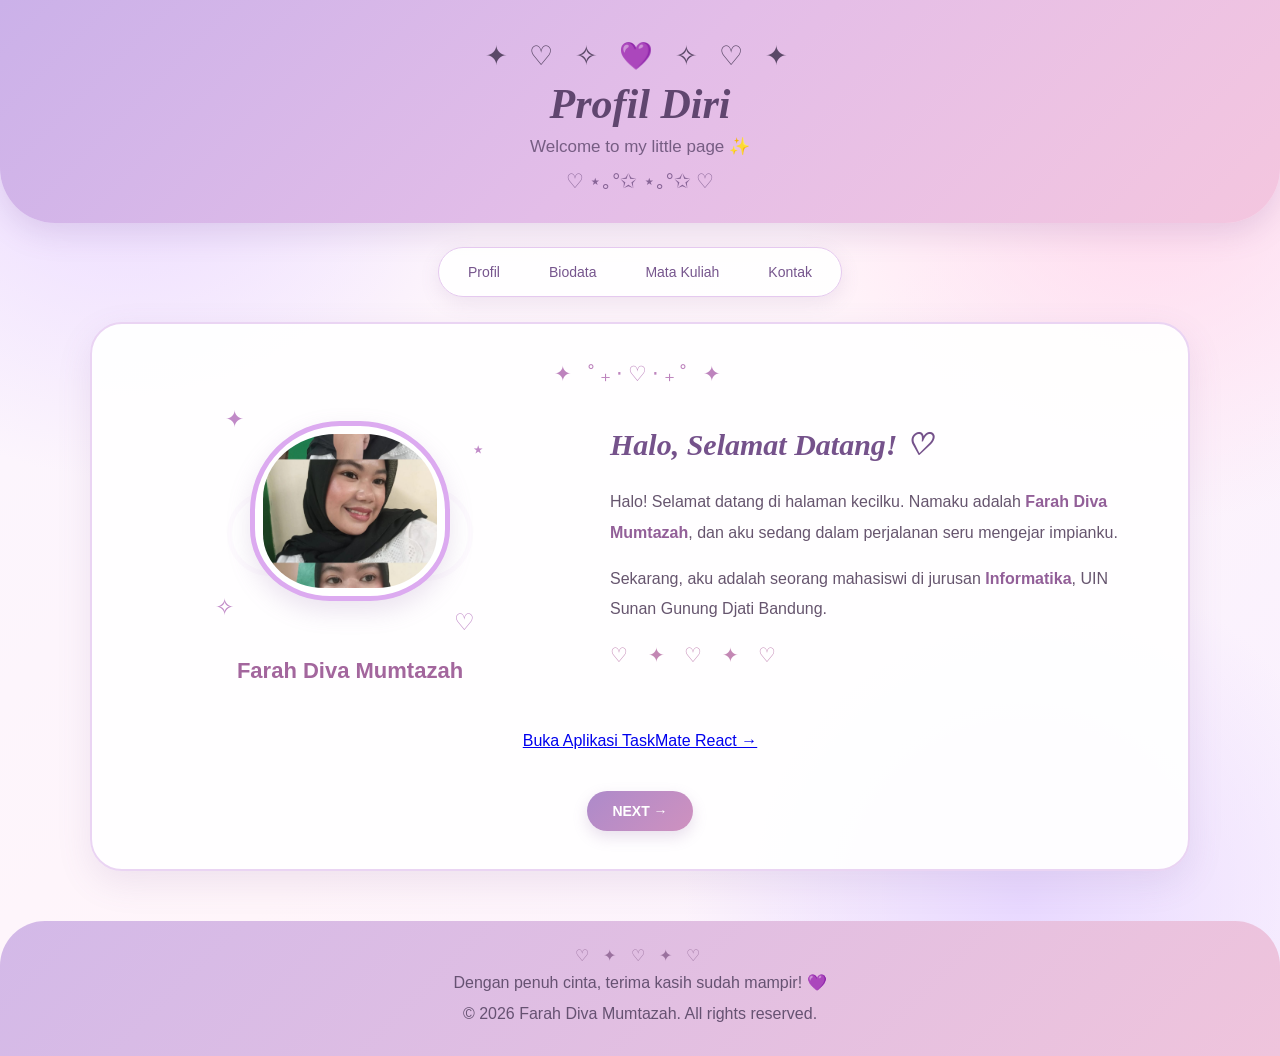
==== commit fbc55651: "Add TaskMate React link to personal website" ====
--- a/index.html
+++ b/index.html
@@ -143,7 +143,11 @@
 
             </div>
 
-
+<p>
+    <a href="taskmate-react/">
+        Buka Aplikasi TaskMate React →
+    </a>
+</p>
             <button onclick="nextHalaman()">
                 NEXT →
             </button>
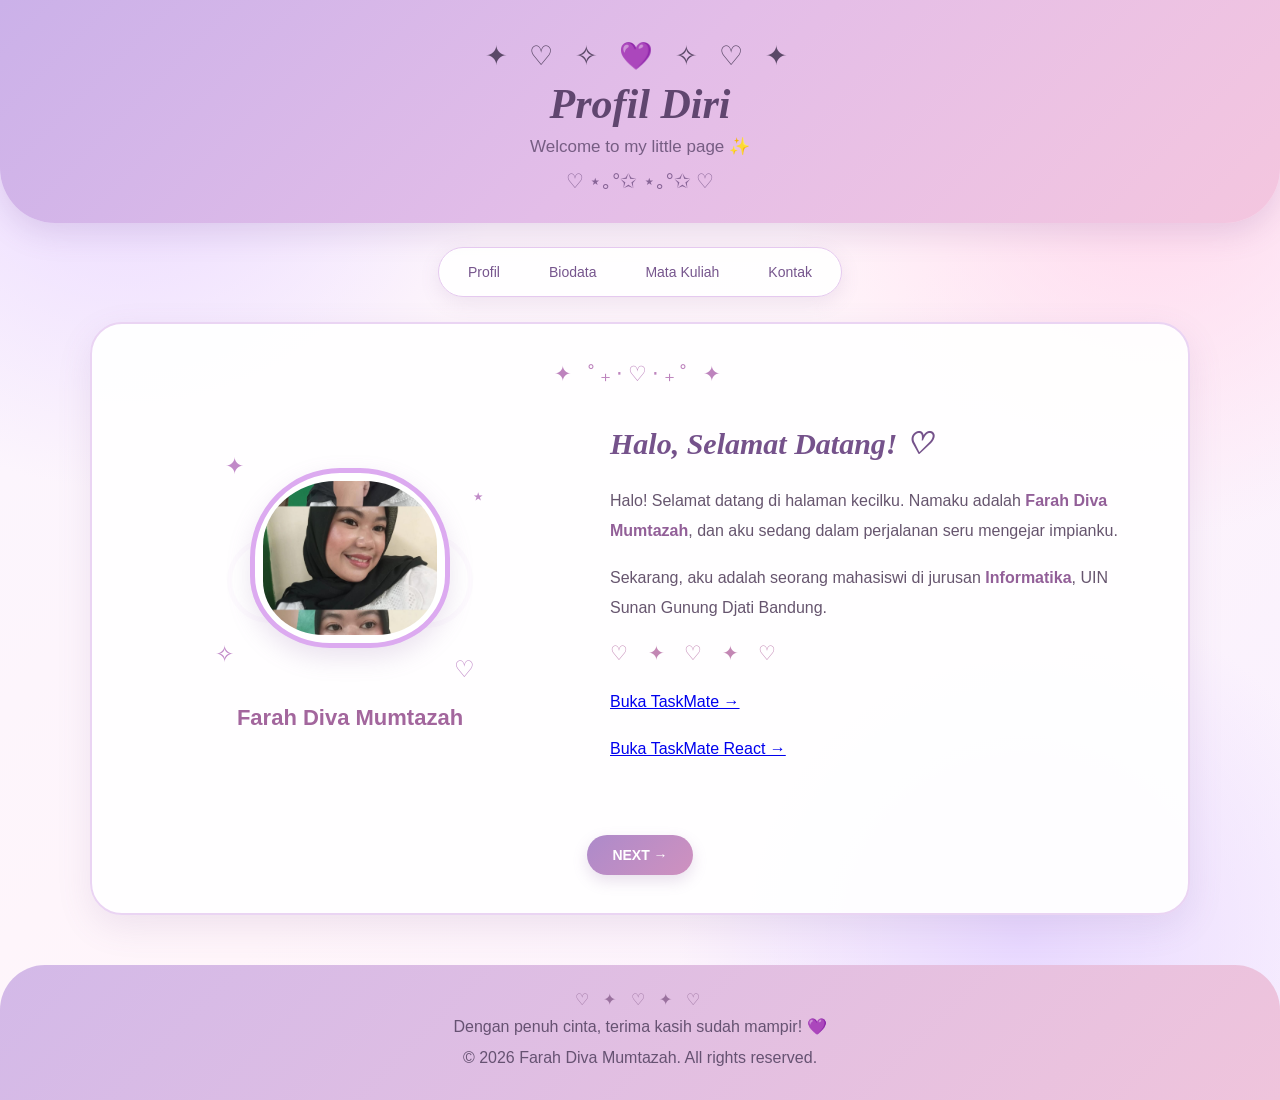
==== commit 3ae506b6: "Add TaskMate links to profile page" ====
--- a/index.html
+++ b/index.html
@@ -138,17 +138,20 @@
                     <div class="hiasan">
                         ♡ ✦ ♡ ✦ ♡
                     </div>
-
+<div class="app-links">
+    <p>
+        <a href="taskmate/">Buka TaskMate →</a>
+    </p>
+
+    <p>
+        <a href="taskmate-react/">Buka TaskMate React →</a>
+    </p>
+</div>
                 </div>
 
             </div>
 
-<p>
-    <a href="taskmate-react/">
-        Buka Aplikasi TaskMate React →
-    </a>
-</p>
-            <button onclick="nextHalaman()">
+     <button onclick="nextHalaman()">
                 NEXT →
             </button>
 
--- a/style.css
+++ b/style.css
@@ -879,4 +879,47 @@
         flex-wrap: wrap;
     }
 
+}
+/* =========================================
+   LINK APLIKASI
+========================================= */
+
+.app-links {
+    margin-top: 22px;
+    text-align: left;
+}
+
+.app-links h3 {
+    margin-bottom: 15px;
+    font-size: 19px;
+}
+
+.app-link-item {
+    display: flex;
+    flex-direction: column;
+    align-items: flex-start;
+    gap: 8px;
+
+    margin-bottom: 12px;
+    padding: 14px 17px;
+
+    background: #fbf4ff;
+    border: 1px solid #e6d1ef;
+    border-radius: 16px;
+}
+
+.app-link-item strong {
+    color: #80578e;
+}
+
+.app-link-item a {
+    color: #925f98;
+    font-weight: bold;
+    font-size: 14px;
+    text-decoration: none;
+}
+
+.app-link-item a:hover {
+    color: #bd83bd;
+    text-decoration: underline;
 }
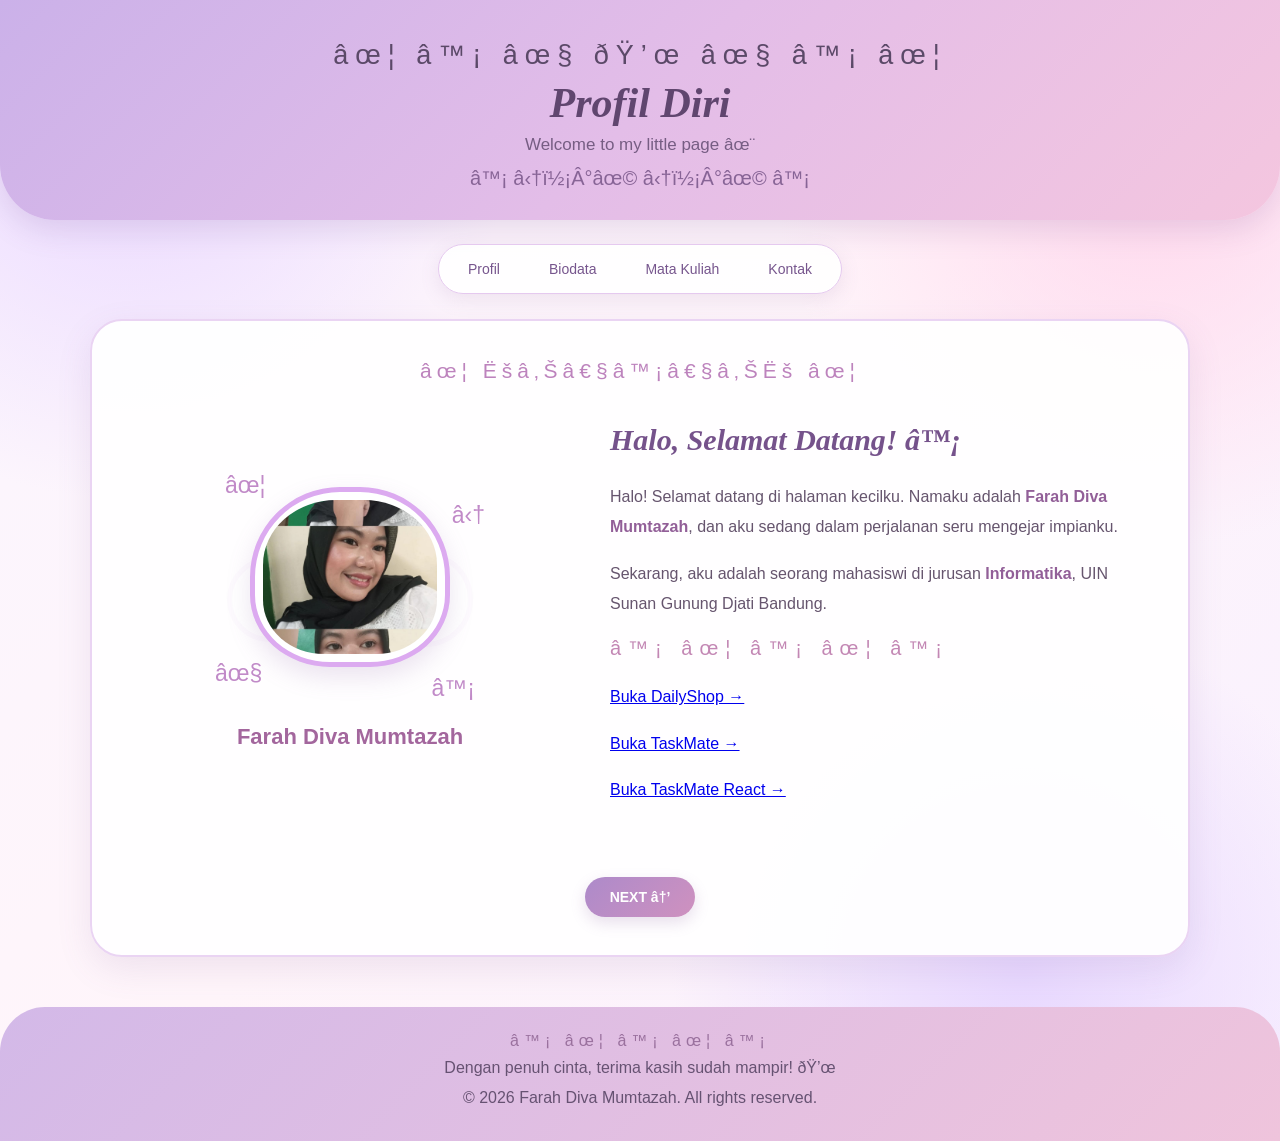
==== commit 23734d4e: "Add DailyShop link to profile page" ====
--- a/index.html
+++ b/index.html
@@ -30,15 +30,15 @@
     <header>
 
         <div class="hiasan-atas">
-            ✦ ♡ ✧ 💜 ✧ ♡ ✦
+            âœ¦ â™¡ âœ§ ðŸ’œ âœ§ â™¡ âœ¦
         </div>
 
         <h1>Profil Diri</h1>
 
-        <p>Welcome to my little page ✨</p>
+        <p>Welcome to my little page âœ¨</p>
 
         <div class="hiasan-bawah">
-            ♡ ⋆｡°✩ ⋆｡°✩ ♡
+            â™¡ â‹†ï½¡Â°âœ© â‹†ï½¡Â°âœ© â™¡
         </div>
 
     </header>
@@ -79,7 +79,7 @@
         <section class="halaman aktif">
 
             <div class="bintang">
-                ✦ ˚₊‧♡‧₊˚ ✦
+                âœ¦ Ëšâ‚Šâ€§â™¡â€§â‚ŠËš âœ¦
             </div>
 
 
@@ -98,10 +98,10 @@
 
                         </div>
 
-                        <span class="bintang-kecil satu">✦</span>
-                        <span class="bintang-kecil dua">⋆</span>
-                        <span class="bintang-kecil tiga">✧</span>
-                        <span class="bintang-kecil empat">♡</span>
+                        <span class="bintang-kecil satu">âœ¦</span>
+                        <span class="bintang-kecil dua">â‹†</span>
+                        <span class="bintang-kecil tiga">âœ§</span>
+                        <span class="bintang-kecil empat">â™¡</span>
 
                     </div>
 
@@ -114,7 +114,7 @@
 
                 <div class="bagian-teks">
 
-                    <h2>Halo, Selamat Datang! ♡</h2>
+                    <h2>Halo, Selamat Datang! â™¡</h2>
 
                     <p>
 
@@ -136,9 +136,13 @@
                     </p>
 
                     <div class="hiasan">
-                        ♡ ✦ ♡ ✦ ♡
+                        â™¡ âœ¦ â™¡ âœ¦ â™¡
                     </div>
 <div class="app-links">
+    <p>
+        <a href="katalogproduk-daily.shop/">Buka DailyShop →</a>
+    </p>
+
     <p>
         <a href="taskmate/">Buka TaskMate →</a>
     </p>
@@ -152,7 +156,7 @@
             </div>
 
      <button onclick="nextHalaman()">
-                NEXT →
+                NEXT â†’
             </button>
 
         </section>
@@ -166,13 +170,13 @@
         <section class="halaman">
 
             <div class="bintang">
-                ✦ ♡ ✦
+                âœ¦ â™¡ âœ¦
             </div>
 
             <h2>Biodata & Tentang Saya</h2>
 
             <p class="subjudul">
-                Sedikit informasi tentang diriku ✨
+                Sedikit informasi tentang diriku âœ¨
             </p>
 
 
@@ -188,7 +192,7 @@
 
                     <div class="biodata-item">
 
-                        <span class="ikon">♡</span>
+                        <span class="ikon">â™¡</span>
 
                         <div>
                             <strong>Nama</strong>
@@ -200,7 +204,7 @@
 
                     <div class="biodata-item">
 
-                        <span class="ikon">✦</span>
+                        <span class="ikon">âœ¦</span>
 
                         <div>
                             <strong>NIM</strong>
@@ -212,7 +216,7 @@
 
                     <div class="biodata-item">
 
-                        <span class="ikon">♡</span>
+                        <span class="ikon">â™¡</span>
 
                         <div>
                             <strong>Program Studi</strong>
@@ -224,7 +228,7 @@
 
                     <div class="biodata-item">
 
-                        <span class="ikon">✧</span>
+                        <span class="ikon">âœ§</span>
 
                         <div>
                             <strong>Universitas</strong>
@@ -240,7 +244,7 @@
 
                 <div class="tentang-box">
 
-                    <h3>Tentang Saya ♡</h3>
+                    <h3>Tentang Saya â™¡</h3>
 
                     <p>
 
@@ -280,11 +284,11 @@
             <div class="tombol">
 
                 <button onclick="halamanSebelumnya()">
-                    ← BACK
+                    â† BACK
                 </button>
 
                 <button onclick="nextHalaman()">
-                    NEXT →
+                    NEXT â†’
                 </button>
 
             </div>
@@ -300,13 +304,13 @@
         <section class="halaman">
 
             <div class="bintang">
-                ✦ ˚₊‧♡‧₊˚ ✦
+                âœ¦ Ëšâ‚Šâ€§â™¡â€§â‚ŠËš âœ¦
             </div>
 
             <h2>Mata Kuliah Semester Ini</h2>
 
             <p class="subjudul">
-                Daftar mata kuliah yang sedang aku pelajari ✨
+                Daftar mata kuliah yang sedang aku pelajari âœ¨
             </p>
 
 
@@ -521,11 +525,11 @@
             <div class="tombol">
 
                 <button onclick="halamanSebelumnya()">
-                    ← BACK
+                    â† BACK
                 </button>
 
                 <button onclick="nextHalaman()">
-                    NEXT →
+                    NEXT â†’
                 </button>
 
             </div>
@@ -541,11 +545,11 @@
         <section class="halaman">
 
             <div class="bintang">
-                ♡ ✦ ♡ ✦ ♡
-            </div>
-
-
-            <h2>Let's Connect! 💜</h2>
+                â™¡ âœ¦ â™¡ âœ¦ â™¡
+            </div>
+
+
+            <h2>Let's Connect! ðŸ’œ</h2>
 
 
             <p class="teks-kontak">
@@ -565,7 +569,7 @@
                 <div class="kontak-item">
 
                     <div class="kontak-ikon">
-                        💻
+                        ðŸ’»
                     </div>
 
                     <h3>GitHub</h3>
@@ -578,7 +582,7 @@
                     <a href="https://github.com/divafarah"
                         target="_blank">
 
-                        github.com/divafarah ↗
+                        github.com/divafarah â†—
 
                     </a>
 
@@ -590,7 +594,7 @@
                 <div class="kontak-item">
 
                     <div class="kontak-ikon">
-                        💌
+                        ðŸ’Œ
                     </div>
 
                     <h3>Email</h3>
@@ -602,7 +606,7 @@
 
                     <a href="mailto:divafrh04@gmail.com">
 
-                        divafrh04@gmail.com ✉
+                        divafrh04@gmail.com âœ‰
 
                     </a>
 
@@ -613,12 +617,12 @@
 
 
             <div class="hiasan">
-                ♡ ✦ ♡ ✦ ♡
+                â™¡ âœ¦ â™¡ âœ¦ â™¡
             </div>
 
 
             <button onclick="halamanSebelumnya()">
-                ← BACK
+                â† BACK
             </button>
 
         </section>
@@ -632,11 +636,11 @@
     <footer>
 
         <div class="footer-hiasan">
-            ♡ ✦ ♡ ✦ ♡
+            â™¡ âœ¦ â™¡ âœ¦ â™¡
         </div>
 
         <p>
-            Dengan penuh cinta, terima kasih sudah mampir! 💜
+            Dengan penuh cinta, terima kasih sudah mampir! ðŸ’œ
         </p>
 
         <p>
@@ -651,4 +655,4 @@
 
 </body>
 
-</html>+</html>
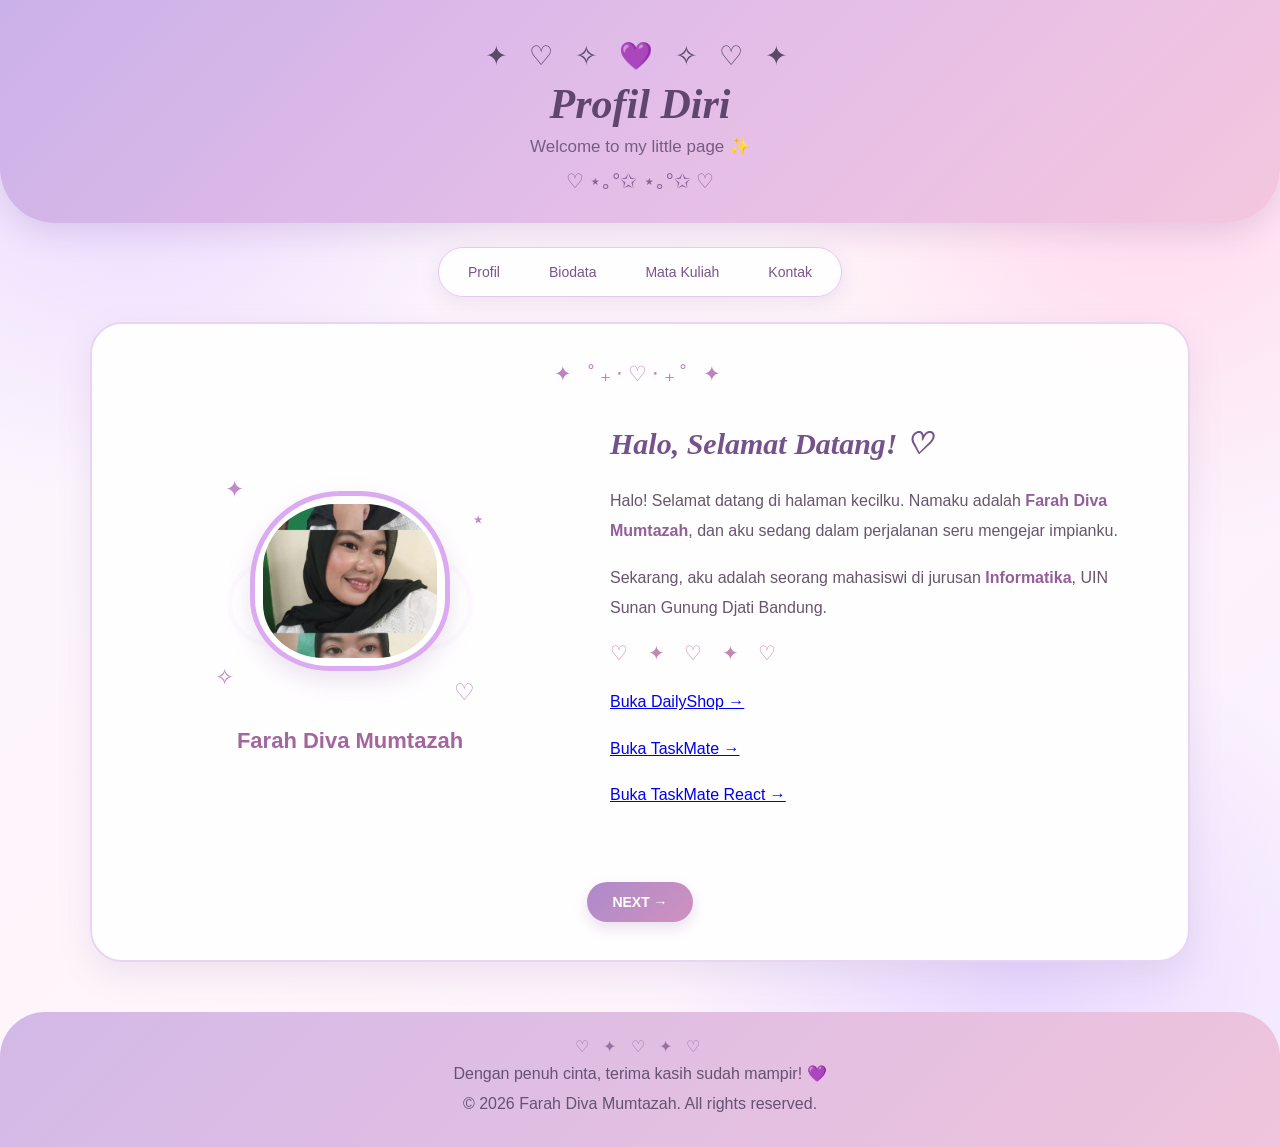
==== commit 1d5ac1b6: "Restore profile text and add DailyShop link" ====
--- a/index.html
+++ b/index.html
@@ -30,15 +30,15 @@
     <header>
 
         <div class="hiasan-atas">
-            âœ¦ â™¡ âœ§ ðŸ’œ âœ§ â™¡ âœ¦
+            ✦ ♡ ✧ 💜 ✧ ♡ ✦
         </div>
 
         <h1>Profil Diri</h1>
 
-        <p>Welcome to my little page âœ¨</p>
+        <p>Welcome to my little page ✨</p>
 
         <div class="hiasan-bawah">
-            â™¡ â‹†ï½¡Â°âœ© â‹†ï½¡Â°âœ© â™¡
+            ♡ ⋆｡°✩ ⋆｡°✩ ♡
         </div>
 
     </header>
@@ -79,7 +79,7 @@
         <section class="halaman aktif">
 
             <div class="bintang">
-                âœ¦ Ëšâ‚Šâ€§â™¡â€§â‚ŠËš âœ¦
+                ✦ ˚₊‧♡‧₊˚ ✦
             </div>
 
 
@@ -98,10 +98,10 @@
 
                         </div>
 
-                        <span class="bintang-kecil satu">âœ¦</span>
-                        <span class="bintang-kecil dua">â‹†</span>
-                        <span class="bintang-kecil tiga">âœ§</span>
-                        <span class="bintang-kecil empat">â™¡</span>
+                        <span class="bintang-kecil satu">✦</span>
+                        <span class="bintang-kecil dua">⋆</span>
+                        <span class="bintang-kecil tiga">✧</span>
+                        <span class="bintang-kecil empat">♡</span>
 
                     </div>
 
@@ -114,7 +114,7 @@
 
                 <div class="bagian-teks">
 
-                    <h2>Halo, Selamat Datang! â™¡</h2>
+                    <h2>Halo, Selamat Datang! ♡</h2>
 
                     <p>
 
@@ -136,13 +136,12 @@
                     </p>
 
                     <div class="hiasan">
-                        â™¡ âœ¦ â™¡ âœ¦ â™¡
+                        ♡ ✦ ♡ ✦ ♡
                     </div>
 <div class="app-links">
     <p>
-        <a href="katalogproduk-daily.shop/">Buka DailyShop →</a>
+        <a href="katalogproduk-daily.shop/">Buka DailyShop &rarr;</a>
     </p>
-
     <p>
         <a href="taskmate/">Buka TaskMate →</a>
     </p>
@@ -156,7 +155,7 @@
             </div>
 
      <button onclick="nextHalaman()">
-                NEXT â†’
+                NEXT →
             </button>
 
         </section>
@@ -170,13 +169,13 @@
         <section class="halaman">
 
             <div class="bintang">
-                âœ¦ â™¡ âœ¦
+                ✦ ♡ ✦
             </div>
 
             <h2>Biodata & Tentang Saya</h2>
 
             <p class="subjudul">
-                Sedikit informasi tentang diriku âœ¨
+                Sedikit informasi tentang diriku ✨
             </p>
 
 
@@ -192,7 +191,7 @@
 
                     <div class="biodata-item">
 
-                        <span class="ikon">â™¡</span>
+                        <span class="ikon">♡</span>
 
                         <div>
                             <strong>Nama</strong>
@@ -204,7 +203,7 @@
 
                     <div class="biodata-item">
 
-                        <span class="ikon">âœ¦</span>
+                        <span class="ikon">✦</span>
 
                         <div>
                             <strong>NIM</strong>
@@ -216,7 +215,7 @@
 
                     <div class="biodata-item">
 
-                        <span class="ikon">â™¡</span>
+                        <span class="ikon">♡</span>
 
                         <div>
                             <strong>Program Studi</strong>
@@ -228,7 +227,7 @@
 
                     <div class="biodata-item">
 
-                        <span class="ikon">âœ§</span>
+                        <span class="ikon">✧</span>
 
                         <div>
                             <strong>Universitas</strong>
@@ -244,7 +243,7 @@
 
                 <div class="tentang-box">
 
-                    <h3>Tentang Saya â™¡</h3>
+                    <h3>Tentang Saya ♡</h3>
 
                     <p>
 
@@ -284,11 +283,11 @@
             <div class="tombol">
 
                 <button onclick="halamanSebelumnya()">
-                    â† BACK
+                    ← BACK
                 </button>
 
                 <button onclick="nextHalaman()">
-                    NEXT â†’
+                    NEXT →
                 </button>
 
             </div>
@@ -304,13 +303,13 @@
         <section class="halaman">
 
             <div class="bintang">
-                âœ¦ Ëšâ‚Šâ€§â™¡â€§â‚ŠËš âœ¦
+                ✦ ˚₊‧♡‧₊˚ ✦
             </div>
 
             <h2>Mata Kuliah Semester Ini</h2>
 
             <p class="subjudul">
-                Daftar mata kuliah yang sedang aku pelajari âœ¨
+                Daftar mata kuliah yang sedang aku pelajari ✨
             </p>
 
 
@@ -525,11 +524,11 @@
             <div class="tombol">
 
                 <button onclick="halamanSebelumnya()">
-                    â† BACK
+                    ← BACK
                 </button>
 
                 <button onclick="nextHalaman()">
-                    NEXT â†’
+                    NEXT →
                 </button>
 
             </div>
@@ -545,11 +544,11 @@
         <section class="halaman">
 
             <div class="bintang">
-                â™¡ âœ¦ â™¡ âœ¦ â™¡
-            </div>
-
-
-            <h2>Let's Connect! ðŸ’œ</h2>
+                ♡ ✦ ♡ ✦ ♡
+            </div>
+
+
+            <h2>Let's Connect! 💜</h2>
 
 
             <p class="teks-kontak">
@@ -569,7 +568,7 @@
                 <div class="kontak-item">
 
                     <div class="kontak-ikon">
-                        ðŸ’»
+                        💻
                     </div>
 
                     <h3>GitHub</h3>
@@ -582,7 +581,7 @@
                     <a href="https://github.com/divafarah"
                         target="_blank">
 
-                        github.com/divafarah â†—
+                        github.com/divafarah ↗
 
                     </a>
 
@@ -594,7 +593,7 @@
                 <div class="kontak-item">
 
                     <div class="kontak-ikon">
-                        ðŸ’Œ
+                        💌
                     </div>
 
                     <h3>Email</h3>
@@ -606,7 +605,7 @@
 
                     <a href="mailto:divafrh04@gmail.com">
 
-                        divafrh04@gmail.com âœ‰
+                        divafrh04@gmail.com ✉
 
                     </a>
 
@@ -617,12 +616,12 @@
 
 
             <div class="hiasan">
-                â™¡ âœ¦ â™¡ âœ¦ â™¡
+                ♡ ✦ ♡ ✦ ♡
             </div>
 
 
             <button onclick="halamanSebelumnya()">
-                â† BACK
+                ← BACK
             </button>
 
         </section>
@@ -636,11 +635,11 @@
     <footer>
 
         <div class="footer-hiasan">
-            â™¡ âœ¦ â™¡ âœ¦ â™¡
+            ♡ ✦ ♡ ✦ ♡
         </div>
 
         <p>
-            Dengan penuh cinta, terima kasih sudah mampir! ðŸ’œ
+            Dengan penuh cinta, terima kasih sudah mampir! 💜
         </p>
 
         <p>
@@ -655,4 +654,4 @@
 
 </body>
 
-</html>
+</html>
